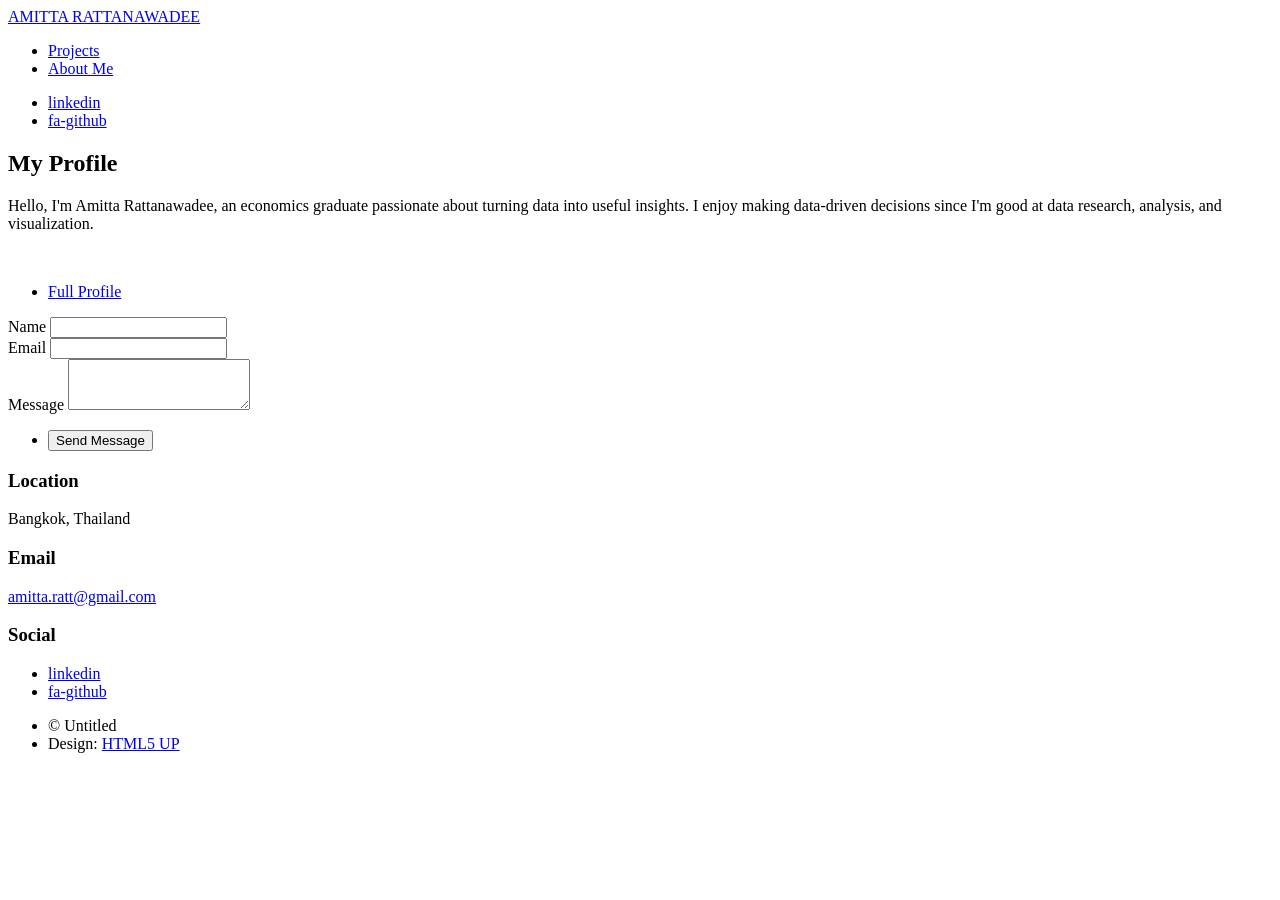
==== generic.html @ d38421d4 "Refactor generic.html for profile page Updated profile information and cleaned up HTML structure." ====
<!DOCTYPE HTML>
<!--
	Massively by HTML5 UP
	html5up.net | @ajlkn
	Free for personal and commercial use under the CCA 3.0 license (html5up.net/license)
-->
<html>
	<head>
		<title>Profile</title>
		<meta charset="utf-8" />
		<meta name="viewport" content="width=device-width, initial-scale=1, user-scalable=no" />
		<link rel="stylesheet" href="assets/css/main.css" />
		<noscript><link rel="stylesheet" href="assets/css/noscript.css" /></noscript>
	</head>
	<body class="is-preload">

		<!-- Wrapper -->
			<div id="wrapper">

				<!-- Header -->
					<header id="header">
						<a href="index.html" class="logo">AMITTA RATTANAWADEE</a>
					</header>

				<!-- Nav -->
					<nav id="nav">
						<ul class="links">
							<li><a href="index.html">Projects</a></li>
							<li class="active"><a href="generic.html">About Me</a></li>
					
						</ul>
						<ul class="icons">
							<li><a href="https://www.linkedin.com/in/amitta-rattanawadee" class="icon brands fa-linkedin"><span class="label">linkedin</span></a></li>
							<li><a href="https://github.com/amitta-ratt" class="icon brands fa-github"><span class="label">fa-github</span></a></li>
						</ul>
					</nav>

				<!-- Main -->
					<div id="main">

						<!-- Post -->
							<section class="post">
								<header class="major">
									<h1>My Profile<br />
									</h1>
									<p>Hello, I'm Amitta Rattanawadee, an economics graduate passionate about turning data into useful insights. I enjoy making data-driven decisions since I'm good at data research, analysis, and visualization.</p>
									
								</header>
								<a href="https://www.linkedin.com/in/amitta-rattanawadee/" class="image main"><img src="images/RESUME.png" alt="" /></a>
								
								<ul class="actions special">
									<li><a href="https://www.linkedin.com/in/amitta-rattanawadee/" class="button large">Full Profile</a></li>
								</ul>
							</section>

					</div>

				<!-- Footer -->
					<footer id="footer">
						<section>
							<form method="post" action="contactform.php">
								<div class="fields">
									<div class="field">
										<label for="name">Name</label>
										<input type="text" name="name" id="name" />
									</div>
									<div class="field">
										<label for="email">Email</label>
										<input type="text" name="email" id="email" />
									</div>
									<div class="field">
										<label for="message">Message</label>
										<textarea name="message" id="message" rows="3"></textarea>
									</div>
								</div>
								<ul class="actions">
									<li><input type="submit" value="Send Message" /></li>
								</ul>
							</form>
						</section>
						
						<section class="split contact">
							<section class="alt">
								<h3>Location</h3>
								<p>Bangkok, Thailand<br />
							</section>
						
							<section>
								<h3>Email</h3>
								<p><a href="mailto: amitta.ratt@gmail.com">amitta.ratt@gmail.com</a></p>
							</section>
							<section>
								<h3>Social</h3>
								<ul class="icons alt">
									<li><a href="https://www.linkedin.com/in/amitta-rattanawadee" class="icon brands alt fa-linkedin"><span class="label">linkedin</span></a></li>
									<li><a href="https://github.com/amitta-ratt" class="icon brands fa-github"><span class="label">fa-github</span></a></li>
								</ul>
							</section>
						</section>
					</footer>

				<!-- Copyright -->
					<div id="copyright">
						<ul><li>&copy; Untitled</li><li>Design: <a href="https://html5up.net">HTML5 UP</a></li></ul>
					</div>

			</div>

		<!-- Scripts -->
			<script src="assets/js/jquery.min.js"></script>
			<script src="assets/js/jquery.scrollex.min.js"></script>
			<script src="assets/js/jquery.scrolly.min.js"></script>
			<script src="assets/js/browser.min.js"></script>
			<script src="assets/js/breakpoints.min.js"></script>
			<script src="assets/js/util.js"></script>
			<script src="assets/js/main.js"></script>

	</body>
</html>
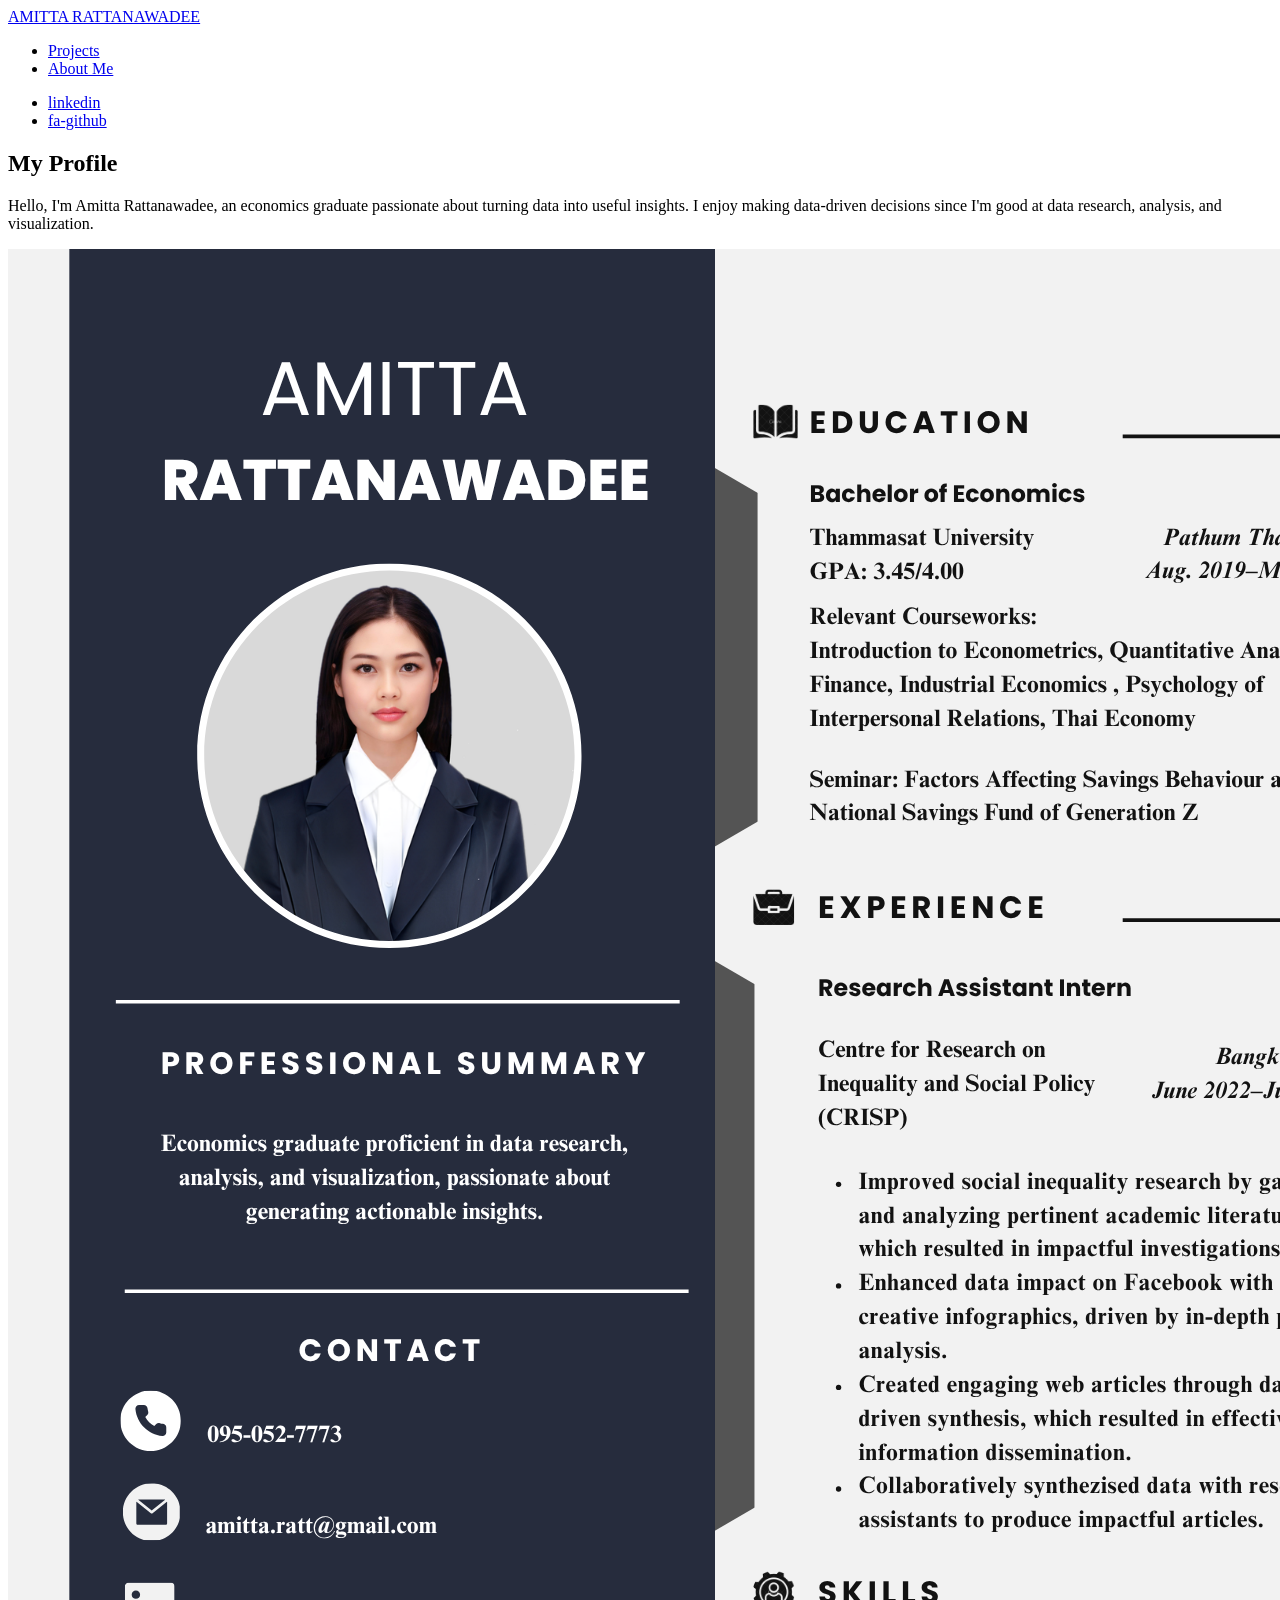
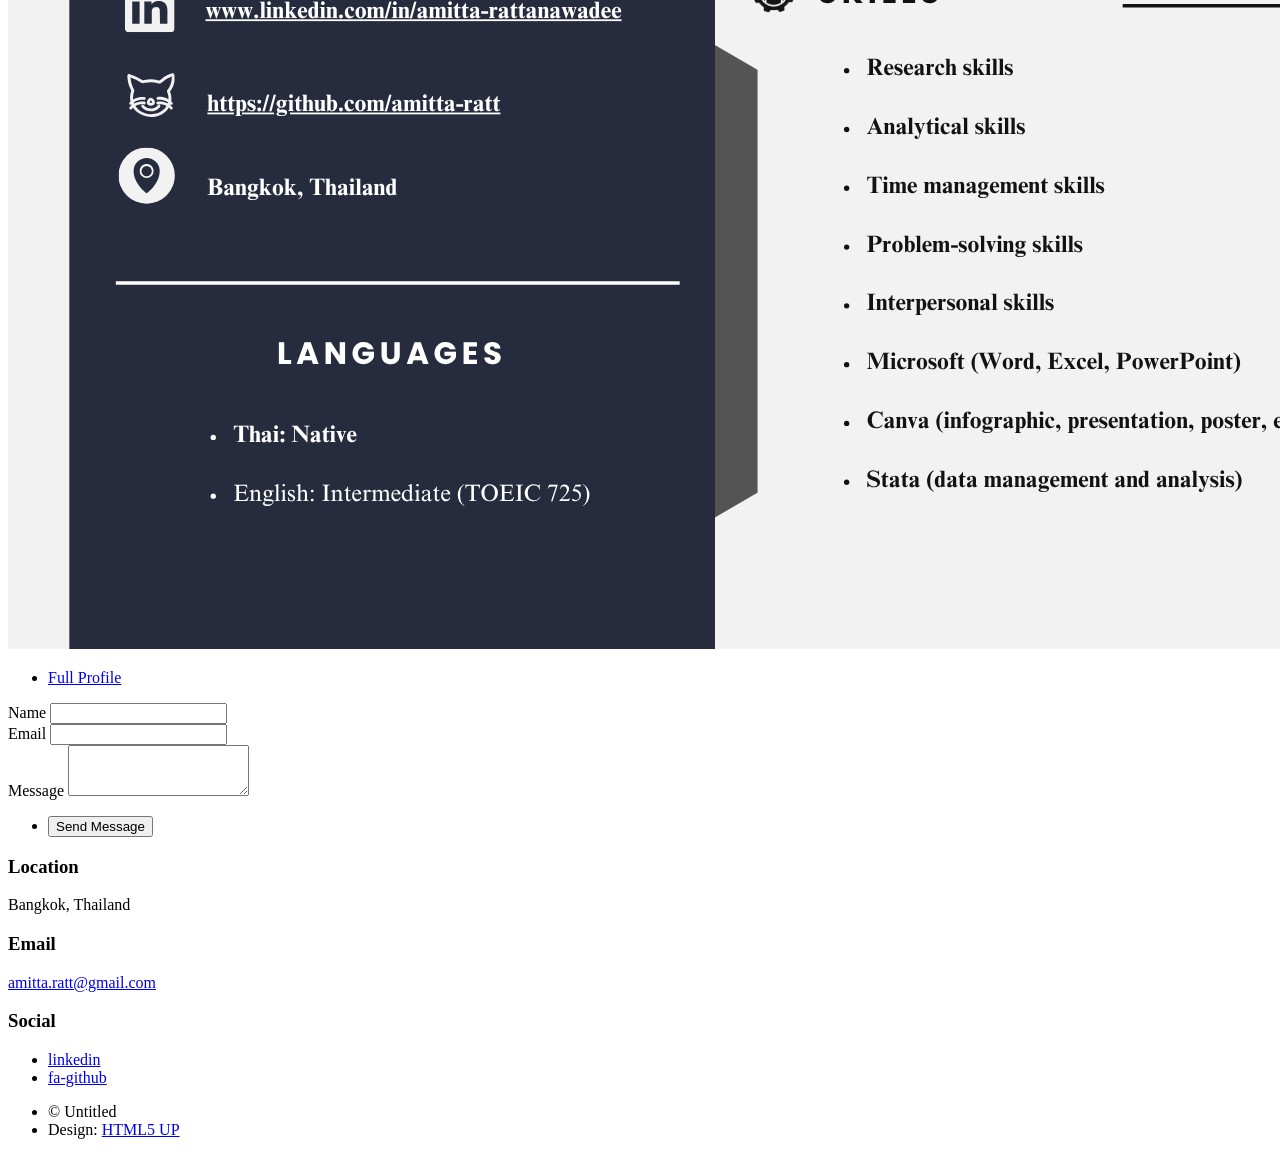
==== commit 72aca697: "Refactor generic.html with updated content" ====
--- a/generic.html
+++ b/generic.html
@@ -46,7 +46,7 @@
 									<p>Hello, I'm Amitta Rattanawadee, an economics graduate passionate about turning data into useful insights. I enjoy making data-driven decisions since I'm good at data research, analysis, and visualization.</p>
 									
 								</header>
-								<a href="https://www.linkedin.com/in/amitta-rattanawadee/" class="image main"><img src="images/RESUME.png" alt="" /></a>
+								<a href="https://www.linkedin.com/in/amitta-rattanawadee/" class="image main"><img src="images/resume.png" alt="" /></a>
 								
 								<ul class="actions special">
 									<li><a href="https://www.linkedin.com/in/amitta-rattanawadee/" class="button large">Full Profile</a></li>
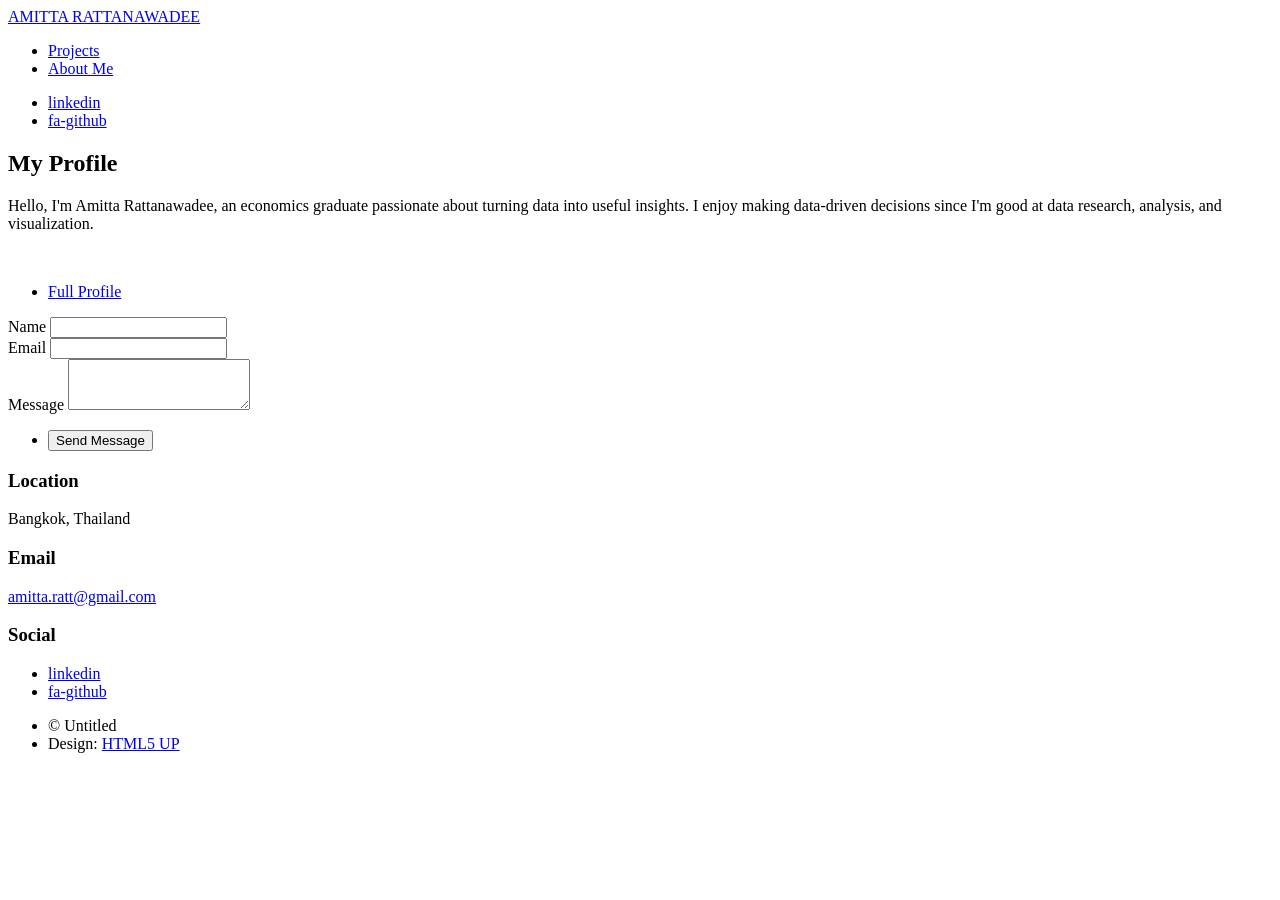
==== commit 35f2760f: "Update generic.html with new profile details" ====
--- a/generic.html
+++ b/generic.html
@@ -46,7 +46,7 @@
 									<p>Hello, I'm Amitta Rattanawadee, an economics graduate passionate about turning data into useful insights. I enjoy making data-driven decisions since I'm good at data research, analysis, and visualization.</p>
 									
 								</header>
-								<a href="https://www.linkedin.com/in/amitta-rattanawadee/" class="image main"><img src="images/resume.png" alt="" /></a>
+								<a href="https://www.linkedin.com/in/amitta-rattanawadee/" class="image main"><img src="images/linkedin Banner.png" alt="" /></a>
 								
 								<ul class="actions special">
 									<li><a href="https://www.linkedin.com/in/amitta-rattanawadee/" class="button large">Full Profile</a></li>
--- a/assets/css/noscript.css
+++ b/assets/css/noscript.css
@@ -0,0 +1,36 @@
+@import url(font-awesome.min.css);
+
+/*
+	Massively by HTML5 UP
+	html5up.net | @ajlkn
+	Free for personal and commercial use under the CCA 3.0 license (html5up.net/license)
+*/
+
+/* Wrapper */
+
+	#wrapper {
+		background-color: #212931;
+		background-image: url("../../images/Portfolio Cover.png"), linear-gradient(0deg, rgba(0, 0, 0, 0.1), rgba(0, 0, 0, 0.1)), url("../../images/Portfolio Cover.png");
+		background-size: auto,								auto,														100% auto;
+		background-position: center,								center,														top center;
+		background-repeat: repeat,								no-repeat,													no-repeat;
+		background-attachment: fixed,								fixed,														fixed;
+	}
+
+		#wrapper.fade-in:before {
+			display: none;
+		}
+
+/* Intro */
+
+	body.is-preload #intro {
+		opacity: 1;
+	}
+
+		body.is-preload #intro:not(.hidden) + #header + #nav {
+			-moz-transform: none;
+			-webkit-transform: none;
+			-ms-transform: none;
+			transform: none;
+			opacity: 1;
+		}
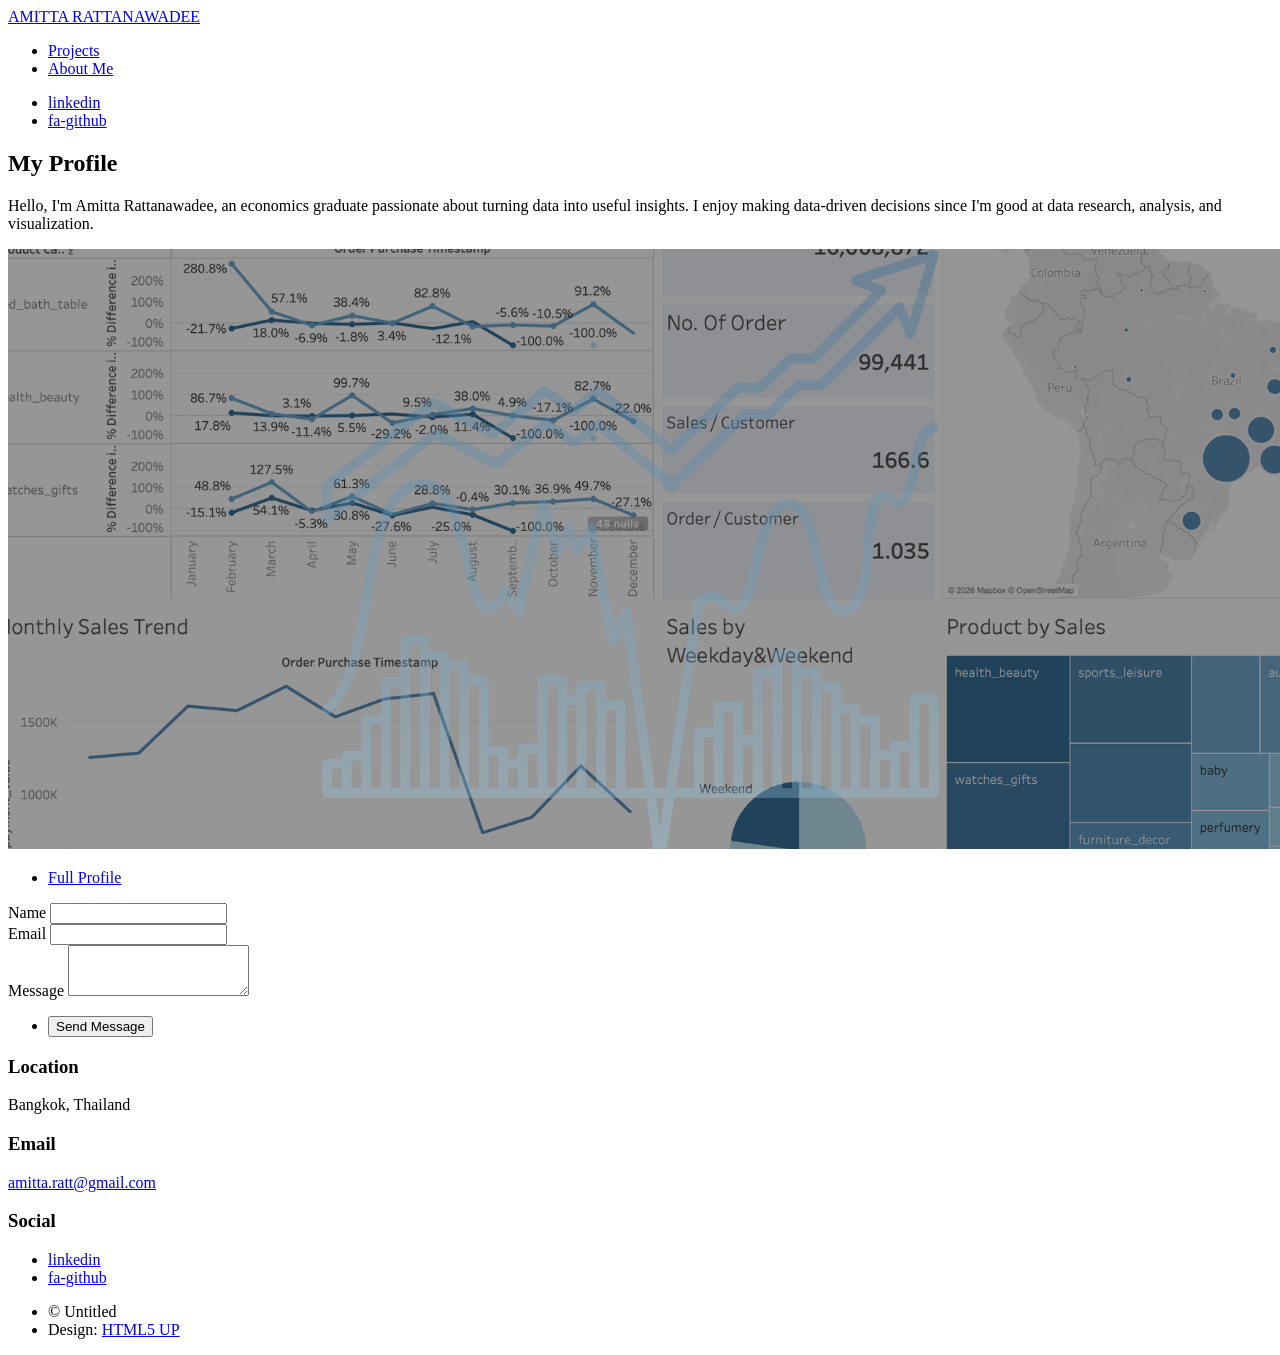
==== commit b880b7db: "Restore HTML structure in generic.html" ====
--- a/generic.html
+++ b/generic.html
@@ -46,7 +46,7 @@
 									<p>Hello, I'm Amitta Rattanawadee, an economics graduate passionate about turning data into useful insights. I enjoy making data-driven decisions since I'm good at data research, analysis, and visualization.</p>
 									
 								</header>
-								<a href="https://www.linkedin.com/in/amitta-rattanawadee/" class="image main"><img src="images/linkedin Banner.png" alt="" /></a>
+								<a href="https://www.linkedin.com/in/amitta-rattanawadee/" class="image main"><img src="images/Linkedin Banner.png" alt="" /></a>
 								
 								<ul class="actions special">
 									<li><a href="https://www.linkedin.com/in/amitta-rattanawadee/" class="button large">Full Profile</a></li>
